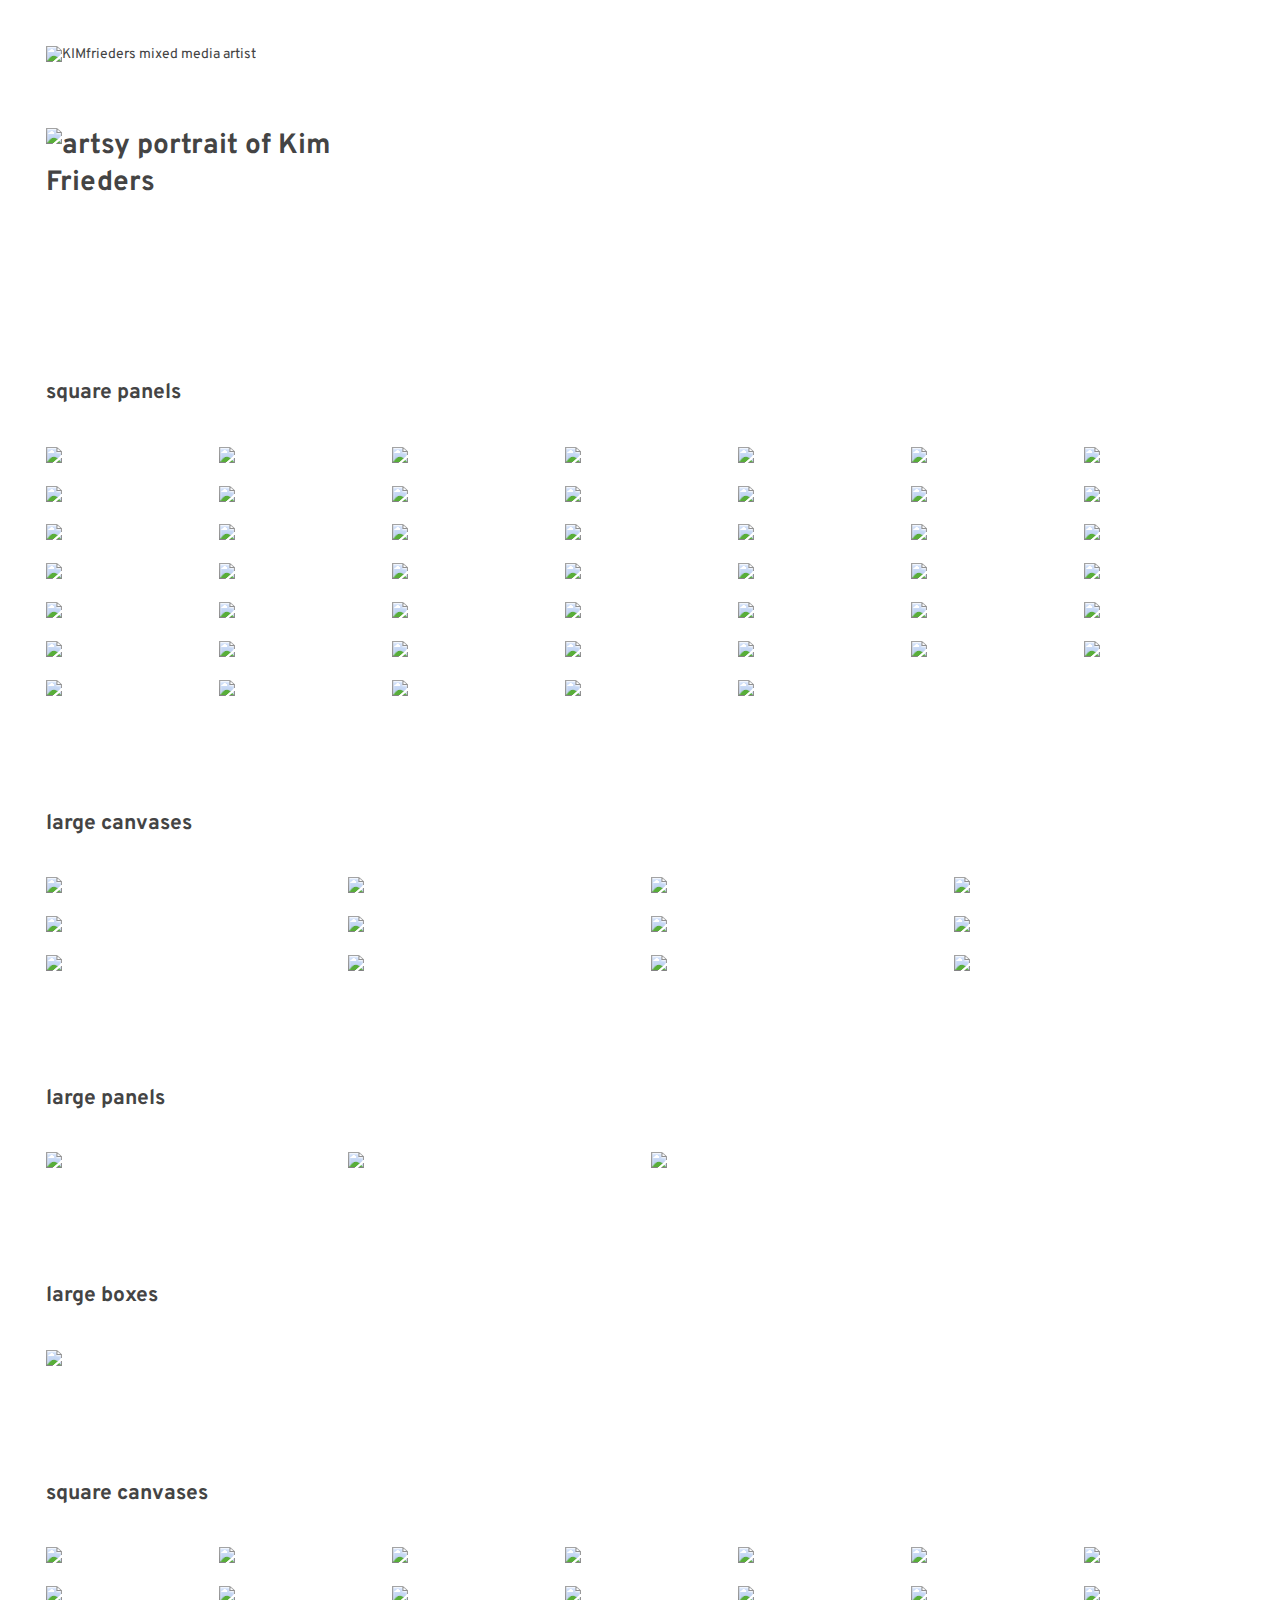
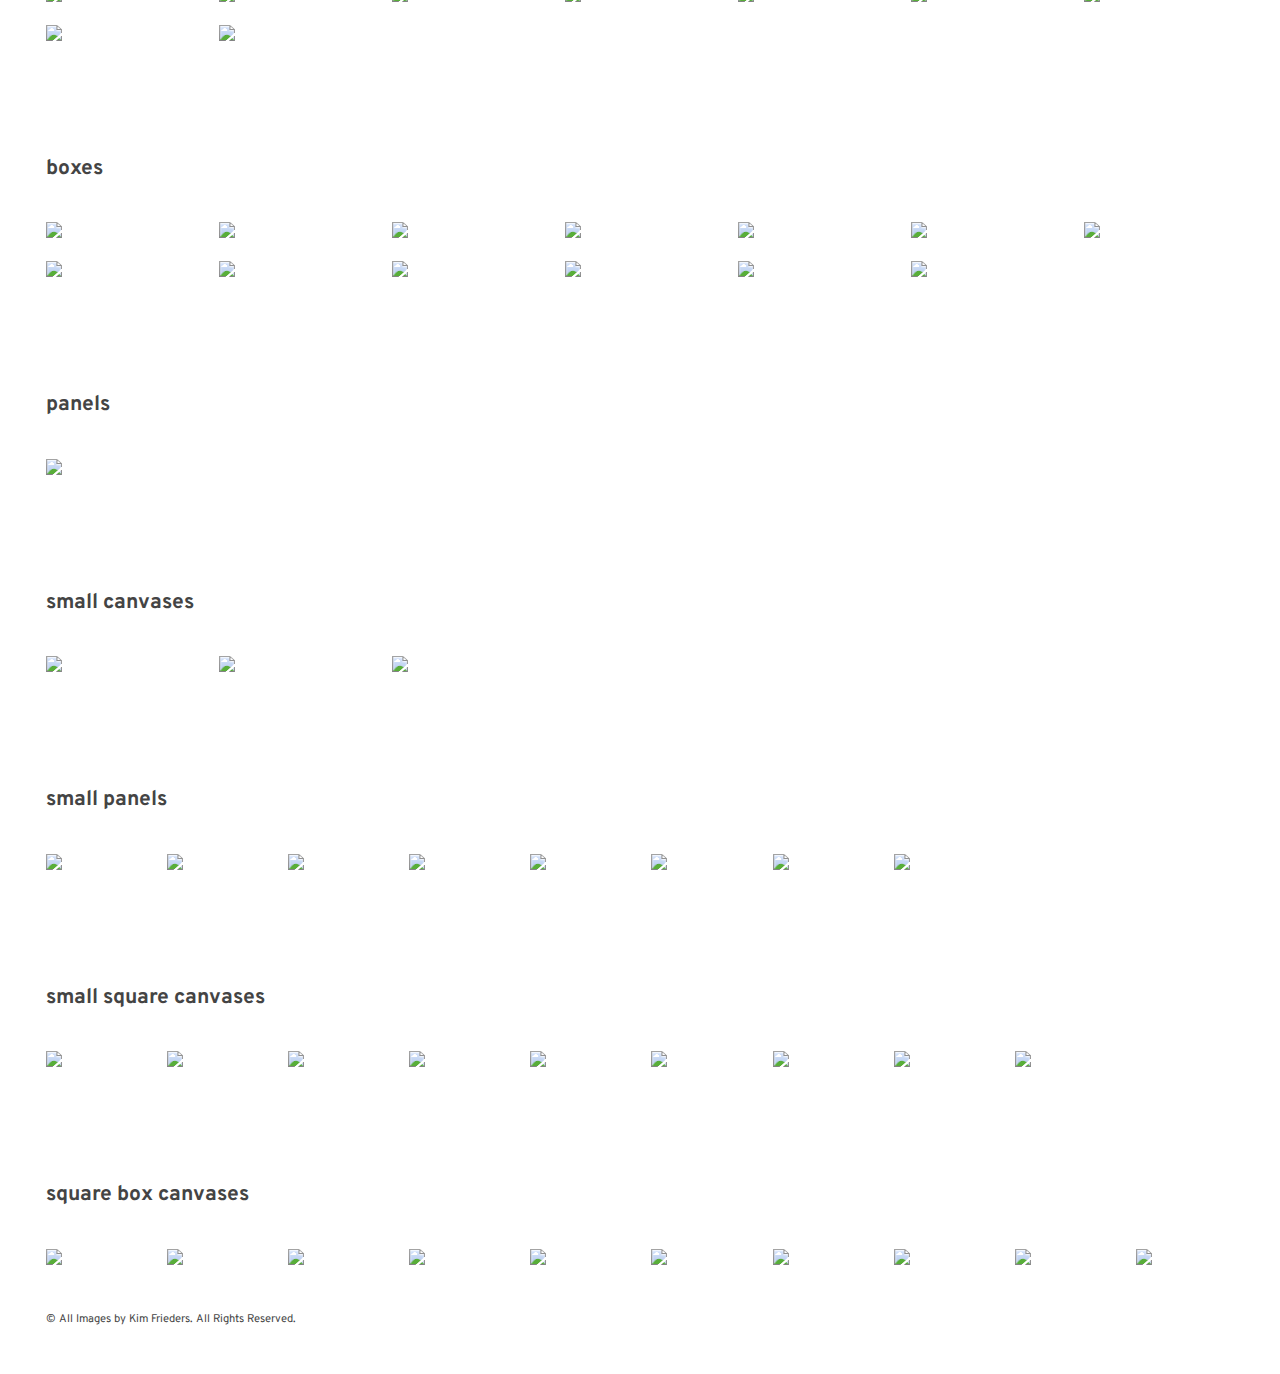
==== index.html @ 47210d49 "nix wide images" ====
<!doctype html>
<html lang="en">
<head>
	<meta charset="utf-8">
	<title>KIM frieders, mixed media artist</title>
	<meta name="keywords" content="kim, frieders, art, painting, painter, artist, abstract, mixed media, collage, visual art, acrylic, color, emerging artist, chicago, illinois, midwest, gallery, experimental"> 
	<meta name="description" content="Paintings and mixed media artwork by Kim Frieders">
    <meta name="author" content="Kim Tibbetts">
    <meta name="viewport" content="width=device-width, initial-scale=1">
	<link rel="stylesheet" href="styles.css">
</head>
<body>
    <div class="padder">
        <header class="title"><img src="images/kim-frieders.gif" alt="KIMfrieders mixed media artist"></header>
        <h1 class="portrait"><img src="images/kim-frieders.jpg" alt="artsy portrait of Kim Frieders"></h1>
        <section class="artwork">
            <div class="art-med">
                <h2>square panels</h2>
                <img src="images/artwork/SqPanelNo01.jpg">
                <img src="images/artwork/SqPanelNo02.jpg">
                <img src="images/artwork/SqPanelNo03.jpg">
                <img src="images/artwork/SqPanelNo04.jpg">
                <img src="images/artwork/SqPanelNo05.jpg">
                <img src="images/artwork/SqPanelNo06.jpg">
                <img src="images/artwork/SqPanelNo7.jpg">
                <img src="images/artwork/SqPanelNo08.jpg">
                <img src="images/artwork/SqPanelNo09.jpg">
                <img src="images/artwork/SqPanelNo10.jpg">
                <img src="images/artwork/SqPanelNo11.jpg">
                <img src="images/artwork/SqPanelNo12.jpg">
                <img src="images/artwork/SqPanelNo13.jpg">
                <img src="images/artwork/SqPanelNo14.jpg">
                <img src="images/artwork/SqPanelNo15.jpg">
                <img src="images/artwork/SqPanelNo17.jpg">
                <img src="images/artwork/SqPanelNo18.jpg">
                <img src="images/artwork/SqPanelNo19.jpg">
                <img src="images/artwork/SqPanelNo20.jpg">
                <img src="images/artwork/SqPanelNo21.jpg">
                <img src="images/artwork/SqPanelNo22.jpg">
                <img src="images/artwork/SqPanelNo23.jpg">
                <img src="images/artwork/SqPanelNo24.jpg">
                <img src="images/artwork/SqPanelNo25.jpg">
                <img src="images/artwork/SqPanelNo26.jpg">
                <img src="images/artwork/SqPanelNo27.jpg">
                <img src="images/artwork/SqPanelNo28.jpg">
                <img src="images/artwork/SqPanelNo29.jpg">
                <img src="images/artwork/SqPanelNo30.jpg">
                <img src="images/artwork/SqPanelNo31.jpg">
                <img src="images/artwork/SqPanelNo33.jpg">
                <img src="images/artwork/SqPanelNo34.jpg">
                <img src="images/artwork/SqPanelNo35.jpg">
                <img src="images/artwork/SqPanelNo36.jpg">
                <img src="images/artwork/SqPanelNo37.jpg">
                <img src="images/artwork/SqPanelNo38.jpg">
                <img src="images/artwork/SqPanelNo39.jpg">
                <img src="images/artwork/SqPanelNo40.jpg">
                <img src="images/artwork/SqPanelNo41.jpg">
                <img src="images/artwork/SqPanelNo42.jpg">
                <img src="images/artwork/SqPanelNo43.jpg">
                <img src="images/artwork/SqPanelNo49.jpg">
                <img src="images/artwork/SqPanelNo50.jpg">
                <img src="images/artwork/SqPanelNo51.jpg">
                <img src="images/artwork/SqPanelNo52.jpg">
                <img src="images/artwork/SqPanelNo54.jpg">
                <img src="images/artwork/SqPanelNo56.jpg">
            </div>
            <div class="art-lrg">
                <h2>large canvases</h2>
                <img src="images/artwork/LgCanvasNo01.jpg">
                <img src="images/artwork/LgCanvasNo02.jpg">
                <img src="images/artwork/LgCanvasNo03.jpg">
                <img src="images/artwork/LgCanvasNo05.jpg">
                <img src="images/artwork/LgCanvasNo06.jpg">
                <img src="images/artwork/lg_canvas_07.jpg">
                <img src="images/artwork/LgCanvasNo08.jpg">
                <img src="images/artwork/LgPolyptychNo02.jpg">
                <img src="images/artwork/LgPolyptychNo03.jpg">
                <img src="images/artwork/LgSqCanvasNo01.jpg">
                <img src="images/artwork/LgSqCanvasNo02.jpg">
                <img src="images/artwork/LgSqCanvasNo03.jpg">
            </div>
            <div class="art-lrg">
                <h2>large panels</h2>
                <img src="images/artwork/LgPanelNo1.jpg">
                <img src="images/artwork/LgSqPanelNo01.jpg">
                <img src="images/artwork/LgSqPanelNo02.jpg">
            </div>
            <div class="art-lrg">
                <h2>large boxes</h2>
                <img src="images/artwork/LgBoxNo01.jpg">
            </div>
            <div class="art-med">
                <h2>square canvases</h2>
                <img src="images/artwork/SqCanvasNo01.jpg">
                <img src="images/artwork/SqCanvasNo02.jpg">
                <img src="images/artwork/SqCanvasNo17.jpg">
                <img src="images/artwork/SqCanvasNo19.jpg">
                <img src="images/artwork/SqCanvasNo20.jpg">
                <img src="images/artwork/SqCanvasNo21.jpg">
                <img src="images/artwork/SqCanvasNo35.jpg">
                <img src="images/artwork/SqCanvasNo36.jpg">
                <img src="images/artwork/SqCanvasNo37.jpg">
                <img src="images/artwork/SqCanvasNo38.jpg">
                <img src="images/artwork/SqCanvasNo39.jpg">
                <img src="images/artwork/SqCanvasNo40.jpg">
                <img src="images/artwork/SqCanvasNo41.jpg">
                <img src="images/artwork/SqCanvasNo42.jpg">
                <img src="images/artwork/SqCanvasNo43.jpg">
                <img src="images/artwork/SqCanvasNo44.jpg">
            </div>
            <div class="art-med">
                <h2>boxes</h2>
                <img src="images/artwork/BoxNo01.jpg">
                <img src="images/artwork/box02.gif">
                <img src="images/artwork/BoxNo03.jpg">
                <img src="images/artwork/BoxNo04.jpg">
                <img src="images/artwork/BoxNo05.jpg">
                <img src="images/artwork/BoxNo06.jpg">
                <img src="images/artwork/BoxNo07.jpg">
                <img src="images/artwork/BoxNo08.jpg">
                <img src="images/artwork/BoxNo09.jpg">
                <img src="images/artwork/BoxNo10.jpg">
                <img src="images/artwork/BoxNo11.jpg">
                <img src="images/artwork/BoxNo12.jpg">
                <img src="images/artwork/BoxNo13.jpg">
            </div>
            <div class="art-med">
                <h2>panels</h2>
                <img src="images/artwork/PanelNo02.jpg">
            </div>
            <div class="art-med">
                <h2>small canvases</h2>
                <img src="images/artwork/SmCanvasNo03.jpg">
                <img src="images/artwork/SmCanvasNo4.jpg">
                <img src="images/artwork/SmCanvasNo5.jpg">
            </div>
            <div class="art-sml">
                <h2>small panels</h2>
                <img src="images/artwork/SmPanelNo02.jpg">
                <img src="images/artwork/SmPanelNo03.jpg">
                <img src="images/artwork/SmPanelNo04.jpg">
                <img src="images/artwork/SmPanelNo05.jpg">
                <img src="images/artwork/SmPanelNo6.jpg">
                <img src="images/artwork/SmPanelNo07.jpg">
                <img src="images/artwork/SmPanelNo08.jpg">
                <img src="images/artwork/SmPanelNo09.jpg">
            </div>
            <div class="art-sml">
                <h2>small square canvases</h2>
                <img src="images/artwork/SmSqCanvasNo01.jpg">
                <img src="images/artwork/SmSqCanvasNo3.jpg">
                <img src="images/artwork/SmSqCanvasNo04.jpg">
                <img src="images/artwork/SmSqCanvasNo05.jpg">
                <img src="images/artwork/SmSqCanvasNo06.jpg">
                <img src="images/artwork/SmSqCanvasNo07.jpg">
                <img src="images/artwork/SmSqCanvasNo08.jpg">
                <img src="images/artwork/SmSqCanvasNo09.jpg">
                <img src="images/artwork/SmSqCanvasNo10.jpg">
            </div>
            <div class="art-sml">
                <h2>square box canvases</h2>
                <img src="images/artwork/SqBoxCanvasNo01.jpg">
                <img src="images/artwork/SqBoxCanvasNo02.jpg">
                <img src="images/artwork/SqBoxCanvasNo04.jpg">
                <img src="images/artwork/SqBoxCanvasNo05.jpg">
                <img src="images/artwork/SqBoxCanvasNo06.jpg">
                <img src="images/artwork/SqBoxCanvasNo07.jpg">
                <img src="images/artwork/SqBoxCanvasNo08.jpg">
                <img src="images/artwork/SqBoxCanvasNo09.jpg">
                <img src="images/artwork/SqBoxCanvasNo10.jpg">
                <img src="images/artwork/SqBoxCanvasNo11.jpg">
            </div>
        </section>
        <footer>
            <small>&copy; All Images by Kim Frieders. All Rights Reserved.</small>
        </footer>
    </div>
	<script src="scripts.js"></script>
</body>
</html>
---- styles.css ----
@import url("https://fonts.googleapis.com/css2?family=Overpass:ital,wght@0,200;0,400;0,700;1,200;1,400;1,700&display=swap");
/*! normalize.css v8.0.1 | MIT License | github.com/necolas/normalize.css */
/* Document
   ========================================================================== */
/**
 * 1. Correct the line height in all browsers.
 * 2. Prevent adjustments of font size after orientation changes in iOS.
 */
html {
  line-height: 1.15;
  /* 1 */
  -webkit-text-size-adjust: 100%;
  /* 2 */
}

/* Sections
     ========================================================================== */
/**
   * Remove the margin in all browsers.
   */
body {
  margin: 0;
}

/**
   * Render the `main` element consistently in IE.
   */
main {
  display: block;
}

/**
   * Correct the font size and margin on `h1` elements within `section` and
   * `article` contexts in Chrome, Firefox, and Safari.
   */
h1 {
  font-size: 2em;
  margin: 0.67em 0;
}

/* Grouping content
     ========================================================================== */
/**
   * 1. Add the correct box sizing in Firefox.
   * 2. Show the overflow in Edge and IE.
   */
hr {
  -webkit-box-sizing: content-box;
          box-sizing: content-box;
  /* 1 */
  height: 0;
  /* 1 */
  overflow: visible;
  /* 2 */
}

/**
   * 1. Correct the inheritance and scaling of font size in all browsers.
   * 2. Correct the odd `em` font sizing in all browsers.
   */
pre {
  font-family: monospace, monospace;
  /* 1 */
  font-size: 1em;
  /* 2 */
}

/* Text-level semantics
     ========================================================================== */
/**
   * Remove the gray background on active links in IE 10.
   */
a {
  background-color: transparent;
}

/**
   * 1. Remove the bottom border in Chrome 57-
   * 2. Add the correct text decoration in Chrome, Edge, IE, Opera, and Safari.
   */
abbr[title] {
  border-bottom: none;
  /* 1 */
  text-decoration: underline;
  /* 2 */
  -webkit-text-decoration: underline dotted;
          text-decoration: underline dotted;
  /* 2 */
}

/**
   * Add the correct font weight in Chrome, Edge, and Safari.
   */
b,
strong {
  font-weight: bolder;
}

/**
   * 1. Correct the inheritance and scaling of font size in all browsers.
   * 2. Correct the odd `em` font sizing in all browsers.
   */
code,
kbd,
samp {
  font-family: monospace, monospace;
  /* 1 */
  font-size: 1em;
  /* 2 */
}

/**
   * Add the correct font size in all browsers.
   */
small {
  font-size: 80%;
}

/**
   * Prevent `sub` and `sup` elements from affecting the line height in
   * all browsers.
   */
sub,
sup {
  font-size: 75%;
  line-height: 0;
  position: relative;
  vertical-align: baseline;
}

sub {
  bottom: -0.25em;
}

sup {
  top: -0.5em;
}

/* Embedded content
     ========================================================================== */
/**
   * Remove the border on images inside links in IE 10.
   */
img {
  border-style: none;
}

/* Forms
     ========================================================================== */
/**
   * 1. Change the font styles in all browsers.
   * 2. Remove the margin in Firefox and Safari.
   */
button,
input,
optgroup,
select,
textarea {
  font-family: inherit;
  /* 1 */
  font-size: 100%;
  /* 1 */
  line-height: 1.15;
  /* 1 */
  margin: 0;
  /* 2 */
}

/**
   * Show the overflow in IE.
   * 1. Show the overflow in Edge.
   */
button,
input {
  /* 1 */
  overflow: visible;
}

/**
   * Remove the inheritance of text transform in Edge, Firefox, and IE.
   * 1. Remove the inheritance of text transform in Firefox.
   */
button,
select {
  /* 1 */
  text-transform: none;
}

/**
   * Correct the inability to style clickable types in iOS and Safari.
   */
button,
[type="button"],
[type="reset"],
[type="submit"] {
  -webkit-appearance: button;
}

/**
   * Remove the inner border and padding in Firefox.
   */
button::-moz-focus-inner,
[type="button"]::-moz-focus-inner,
[type="reset"]::-moz-focus-inner,
[type="submit"]::-moz-focus-inner {
  border-style: none;
  padding: 0;
}

/**
   * Restore the focus styles unset by the previous rule.
   */
button:-moz-focusring,
[type="button"]:-moz-focusring,
[type="reset"]:-moz-focusring,
[type="submit"]:-moz-focusring {
  outline: 1px dotted ButtonText;
}

/**
   * Correct the padding in Firefox.
   */
fieldset {
  padding: 0.35em 0.75em 0.625em;
}

/**
   * 1. Correct the text wrapping in Edge and IE.
   * 2. Correct the color inheritance from `fieldset` elements in IE.
   * 3. Remove the padding so developers are not caught out when they zero out
   *    `fieldset` elements in all browsers.
   */
legend {
  -webkit-box-sizing: border-box;
          box-sizing: border-box;
  /* 1 */
  color: inherit;
  /* 2 */
  display: table;
  /* 1 */
  max-width: 100%;
  /* 1 */
  padding: 0;
  /* 3 */
  white-space: normal;
  /* 1 */
}

/**
   * Add the correct vertical alignment in Chrome, Firefox, and Opera.
   */
progress {
  vertical-align: baseline;
}

/**
   * Remove the default vertical scrollbar in IE 10+.
   */
textarea {
  overflow: auto;
}

/**
   * 1. Add the correct box sizing in IE 10.
   * 2. Remove the padding in IE 10.
   */
[type="checkbox"],
[type="radio"] {
  -webkit-box-sizing: border-box;
          box-sizing: border-box;
  /* 1 */
  padding: 0;
  /* 2 */
}

/**
   * Correct the cursor style of increment and decrement buttons in Chrome.
   */
[type="number"]::-webkit-inner-spin-button,
[type="number"]::-webkit-outer-spin-button {
  height: auto;
}

/**
   * 1. Correct the odd appearance in Chrome and Safari.
   * 2. Correct the outline style in Safari.
   */
[type="search"] {
  -webkit-appearance: textfield;
  /* 1 */
  outline-offset: -2px;
  /* 2 */
}

/**
   * Remove the inner padding in Chrome and Safari on macOS.
   */
[type="search"]::-webkit-search-decoration {
  -webkit-appearance: none;
}

/**
   * 1. Correct the inability to style clickable types in iOS and Safari.
   * 2. Change font properties to `inherit` in Safari.
   */
::-webkit-file-upload-button {
  -webkit-appearance: button;
  /* 1 */
  font: inherit;
  /* 2 */
}

/* Interactive
     ========================================================================== */
/*
   * Add the correct display in Edge, IE 10+, and Firefox.
   */
details {
  display: block;
}

/*
   * Add the correct display in all browsers.
   */
summary {
  display: list-item;
}

/* Misc
     ========================================================================== */
/**
   * Add the correct display in IE 10+.
   */
template {
  display: none;
}

/**
   * Add the correct display in IE 10.
   */
[hidden] {
  display: none;
}

html,
body {
  height: 100%;
}

html {
  font-size: 10px;
}

body {
  margin: 0;
  padding: 0;
  color: #444;
  font: 400 1.4rem/1.3 "Overpass", Helvetica, Arial, Verdana;
}

img {
  width: 100%;
  max-width: 100%;
  height: auto;
}

.padder {
  display: -ms-grid;
  display: grid;
  gap: calc( calc( 1rem + 1vw) * 2);
  padding: calc( calc( 1rem + 1vw) * 2);
}

.title {
  width: calc( calc( 1rem + 1vw) * 10);
}

.portrait {
  width: calc( calc( 1rem + 1vw) * 15);
}

.art-lrg,
.art-med,
.art-sml {
  display: -ms-grid;
  display: grid;
  gap: calc( 1rem + 1vw);
}

.art-lrg h2,
.art-med h2,
.art-sml h2 {
  margin-top: calc( calc( 1rem + 1vw) * 5);
  grid-column: 1 / -1;
}

.art-lrg {
  -ms-grid-columns: (minmax(calc( calc( 1rem + 1vw) * 12), 1fr))[auto-fill];
      grid-template-columns: repeat(auto-fill, minmax(calc( calc( 1rem + 1vw) * 12), 1fr));
}

.art-med {
  -ms-grid-columns: (minmax(calc( calc( 1rem + 1vw) * 6), 1fr))[auto-fill];
      grid-template-columns: repeat(auto-fill, minmax(calc( calc( 1rem + 1vw) * 6), 1fr));
}

.art-sml {
  -ms-grid-columns: (minmax(calc( calc( 1rem + 1vw) * 4), 1fr))[auto-fill];
      grid-template-columns: repeat(auto-fill, minmax(calc( calc( 1rem + 1vw) * 4), 1fr));
}
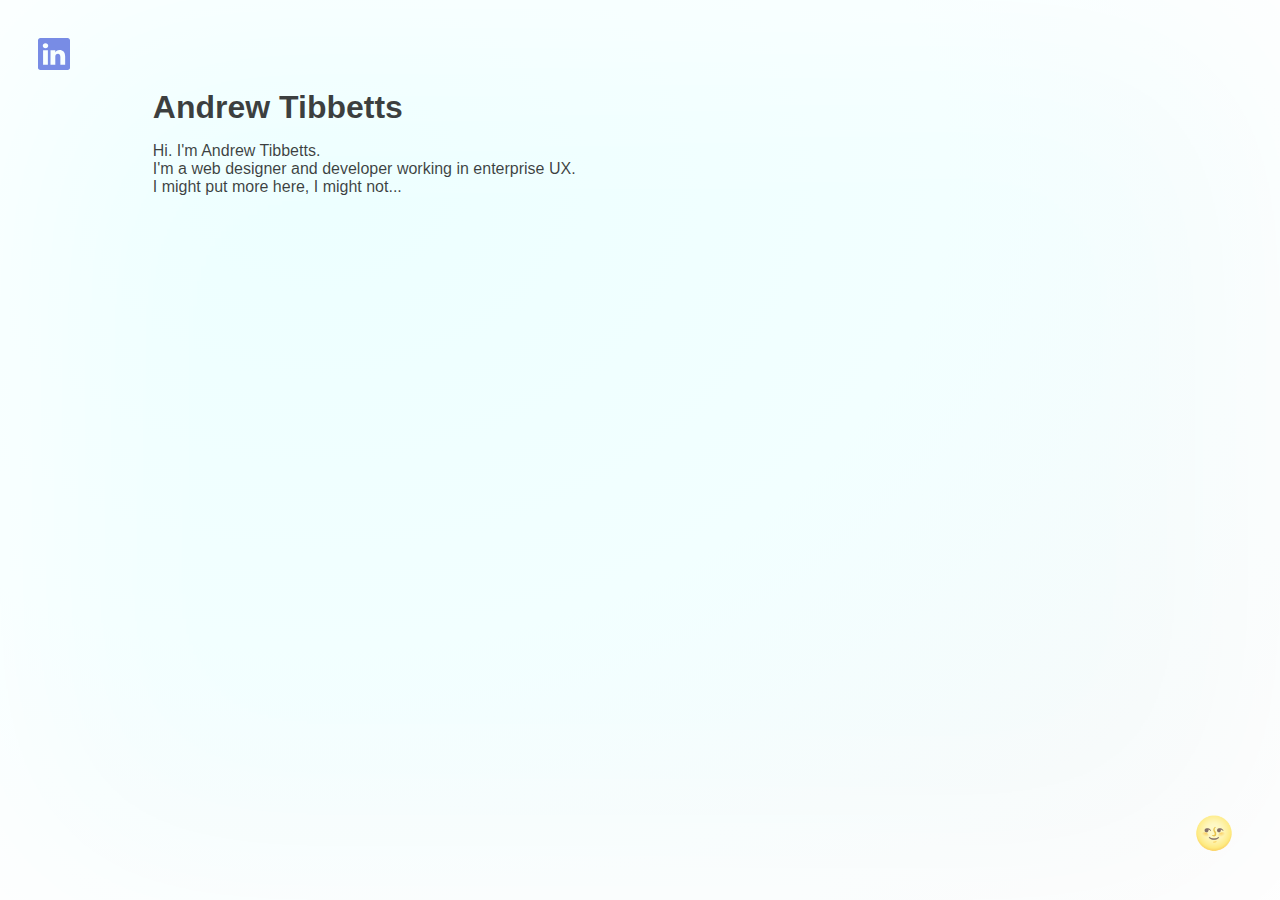
==== commit 7d696cf8: "nix kimfrieders.com" ====
--- a/index.html
+++ b/index.html
@@ -1,180 +1,49 @@
-<!doctype html>
-<html lang="en">
+<!DOCTYPE html>
+<html>
 <head>
-	<meta charset="utf-8">
-	<title>KIM frieders, mixed media artist</title>
-	<meta name="keywords" content="kim, frieders, art, painting, painter, artist, abstract, mixed media, collage, visual art, acrylic, color, emerging artist, chicago, illinois, midwest, gallery, experimental"> 
-	<meta name="description" content="Paintings and mixed media artwork by Kim Frieders">
-    <meta name="author" content="Kim Tibbetts">
+    <meta charset="utf-8">
     <meta name="viewport" content="width=device-width, initial-scale=1">
-	<link rel="stylesheet" href="styles.css">
+    <title>Andrew Tibbetts</title>
+    <link rel="stylesheet" type="text/css" href="index.css">
 </head>
 <body>
-    <div class="padder">
-        <header class="title"><img src="images/kim-frieders.gif" alt="KIMfrieders mixed media artist"></header>
-        <h1 class="portrait"><img src="images/kim-frieders.jpg" alt="artsy portrait of Kim Frieders"></h1>
-        <section class="artwork">
-            <div class="art-med">
-                <h2>square panels</h2>
-                <img src="images/artwork/SqPanelNo01.jpg">
-                <img src="images/artwork/SqPanelNo02.jpg">
-                <img src="images/artwork/SqPanelNo03.jpg">
-                <img src="images/artwork/SqPanelNo04.jpg">
-                <img src="images/artwork/SqPanelNo05.jpg">
-                <img src="images/artwork/SqPanelNo06.jpg">
-                <img src="images/artwork/SqPanelNo7.jpg">
-                <img src="images/artwork/SqPanelNo08.jpg">
-                <img src="images/artwork/SqPanelNo09.jpg">
-                <img src="images/artwork/SqPanelNo10.jpg">
-                <img src="images/artwork/SqPanelNo11.jpg">
-                <img src="images/artwork/SqPanelNo12.jpg">
-                <img src="images/artwork/SqPanelNo13.jpg">
-                <img src="images/artwork/SqPanelNo14.jpg">
-                <img src="images/artwork/SqPanelNo15.jpg">
-                <img src="images/artwork/SqPanelNo17.jpg">
-                <img src="images/artwork/SqPanelNo18.jpg">
-                <img src="images/artwork/SqPanelNo19.jpg">
-                <img src="images/artwork/SqPanelNo20.jpg">
-                <img src="images/artwork/SqPanelNo21.jpg">
-                <img src="images/artwork/SqPanelNo22.jpg">
-                <img src="images/artwork/SqPanelNo23.jpg">
-                <img src="images/artwork/SqPanelNo24.jpg">
-                <img src="images/artwork/SqPanelNo25.jpg">
-                <img src="images/artwork/SqPanelNo26.jpg">
-                <img src="images/artwork/SqPanelNo27.jpg">
-                <img src="images/artwork/SqPanelNo28.jpg">
-                <img src="images/artwork/SqPanelNo29.jpg">
-                <img src="images/artwork/SqPanelNo30.jpg">
-                <img src="images/artwork/SqPanelNo31.jpg">
-                <img src="images/artwork/SqPanelNo33.jpg">
-                <img src="images/artwork/SqPanelNo34.jpg">
-                <img src="images/artwork/SqPanelNo35.jpg">
-                <img src="images/artwork/SqPanelNo36.jpg">
-                <img src="images/artwork/SqPanelNo37.jpg">
-                <img src="images/artwork/SqPanelNo38.jpg">
-                <img src="images/artwork/SqPanelNo39.jpg">
-                <img src="images/artwork/SqPanelNo40.jpg">
-                <img src="images/artwork/SqPanelNo41.jpg">
-                <img src="images/artwork/SqPanelNo42.jpg">
-                <img src="images/artwork/SqPanelNo43.jpg">
-                <img src="images/artwork/SqPanelNo49.jpg">
-                <img src="images/artwork/SqPanelNo50.jpg">
-                <img src="images/artwork/SqPanelNo51.jpg">
-                <img src="images/artwork/SqPanelNo52.jpg">
-                <img src="images/artwork/SqPanelNo54.jpg">
-                <img src="images/artwork/SqPanelNo56.jpg">
-            </div>
-            <div class="art-lrg">
-                <h2>large canvases</h2>
-                <img src="images/artwork/LgCanvasNo01.jpg">
-                <img src="images/artwork/LgCanvasNo02.jpg">
-                <img src="images/artwork/LgCanvasNo03.jpg">
-                <img src="images/artwork/LgCanvasNo05.jpg">
-                <img src="images/artwork/LgCanvasNo06.jpg">
-                <img src="images/artwork/lg_canvas_07.jpg">
-                <img src="images/artwork/LgCanvasNo08.jpg">
-                <img src="images/artwork/LgPolyptychNo02.jpg">
-                <img src="images/artwork/LgPolyptychNo03.jpg">
-                <img src="images/artwork/LgSqCanvasNo01.jpg">
-                <img src="images/artwork/LgSqCanvasNo02.jpg">
-                <img src="images/artwork/LgSqCanvasNo03.jpg">
-            </div>
-            <div class="art-lrg">
-                <h2>large panels</h2>
-                <img src="images/artwork/LgPanelNo1.jpg">
-                <img src="images/artwork/LgSqPanelNo01.jpg">
-                <img src="images/artwork/LgSqPanelNo02.jpg">
-            </div>
-            <div class="art-lrg">
-                <h2>large boxes</h2>
-                <img src="images/artwork/LgBoxNo01.jpg">
-            </div>
-            <div class="art-med">
-                <h2>square canvases</h2>
-                <img src="images/artwork/SqCanvasNo01.jpg">
-                <img src="images/artwork/SqCanvasNo02.jpg">
-                <img src="images/artwork/SqCanvasNo17.jpg">
-                <img src="images/artwork/SqCanvasNo19.jpg">
-                <img src="images/artwork/SqCanvasNo20.jpg">
-                <img src="images/artwork/SqCanvasNo21.jpg">
-                <img src="images/artwork/SqCanvasNo35.jpg">
-                <img src="images/artwork/SqCanvasNo36.jpg">
-                <img src="images/artwork/SqCanvasNo37.jpg">
-                <img src="images/artwork/SqCanvasNo38.jpg">
-                <img src="images/artwork/SqCanvasNo39.jpg">
-                <img src="images/artwork/SqCanvasNo40.jpg">
-                <img src="images/artwork/SqCanvasNo41.jpg">
-                <img src="images/artwork/SqCanvasNo42.jpg">
-                <img src="images/artwork/SqCanvasNo43.jpg">
-                <img src="images/artwork/SqCanvasNo44.jpg">
-            </div>
-            <div class="art-med">
-                <h2>boxes</h2>
-                <img src="images/artwork/BoxNo01.jpg">
-                <img src="images/artwork/box02.gif">
-                <img src="images/artwork/BoxNo03.jpg">
-                <img src="images/artwork/BoxNo04.jpg">
-                <img src="images/artwork/BoxNo05.jpg">
-                <img src="images/artwork/BoxNo06.jpg">
-                <img src="images/artwork/BoxNo07.jpg">
-                <img src="images/artwork/BoxNo08.jpg">
-                <img src="images/artwork/BoxNo09.jpg">
-                <img src="images/artwork/BoxNo10.jpg">
-                <img src="images/artwork/BoxNo11.jpg">
-                <img src="images/artwork/BoxNo12.jpg">
-                <img src="images/artwork/BoxNo13.jpg">
-            </div>
-            <div class="art-med">
-                <h2>panels</h2>
-                <img src="images/artwork/PanelNo02.jpg">
-            </div>
-            <div class="art-med">
-                <h2>small canvases</h2>
-                <img src="images/artwork/SmCanvasNo03.jpg">
-                <img src="images/artwork/SmCanvasNo4.jpg">
-                <img src="images/artwork/SmCanvasNo5.jpg">
-            </div>
-            <div class="art-sml">
-                <h2>small panels</h2>
-                <img src="images/artwork/SmPanelNo02.jpg">
-                <img src="images/artwork/SmPanelNo03.jpg">
-                <img src="images/artwork/SmPanelNo04.jpg">
-                <img src="images/artwork/SmPanelNo05.jpg">
-                <img src="images/artwork/SmPanelNo6.jpg">
-                <img src="images/artwork/SmPanelNo07.jpg">
-                <img src="images/artwork/SmPanelNo08.jpg">
-                <img src="images/artwork/SmPanelNo09.jpg">
-            </div>
-            <div class="art-sml">
-                <h2>small square canvases</h2>
-                <img src="images/artwork/SmSqCanvasNo01.jpg">
-                <img src="images/artwork/SmSqCanvasNo3.jpg">
-                <img src="images/artwork/SmSqCanvasNo04.jpg">
-                <img src="images/artwork/SmSqCanvasNo05.jpg">
-                <img src="images/artwork/SmSqCanvasNo06.jpg">
-                <img src="images/artwork/SmSqCanvasNo07.jpg">
-                <img src="images/artwork/SmSqCanvasNo08.jpg">
-                <img src="images/artwork/SmSqCanvasNo09.jpg">
-                <img src="images/artwork/SmSqCanvasNo10.jpg">
-            </div>
-            <div class="art-sml">
-                <h2>square box canvases</h2>
-                <img src="images/artwork/SqBoxCanvasNo01.jpg">
-                <img src="images/artwork/SqBoxCanvasNo02.jpg">
-                <img src="images/artwork/SqBoxCanvasNo04.jpg">
-                <img src="images/artwork/SqBoxCanvasNo05.jpg">
-                <img src="images/artwork/SqBoxCanvasNo06.jpg">
-                <img src="images/artwork/SqBoxCanvasNo07.jpg">
-                <img src="images/artwork/SqBoxCanvasNo08.jpg">
-                <img src="images/artwork/SqBoxCanvasNo09.jpg">
-                <img src="images/artwork/SqBoxCanvasNo10.jpg">
-                <img src="images/artwork/SqBoxCanvasNo11.jpg">
-            </div>
-        </section>
-        <footer>
-            <small>&copy; All Images by Kim Frieders. All Rights Reserved.</small>
-        </footer>
-    </div>
-	<script src="scripts.js"></script>
+    <ul class="nav1">
+        <li>
+            <a href="https://www.linkedin.com/in/andrewtibbetts/" target="_blank" class="linkedin">
+                <svg xmlns="http://www.w3.org/2000/svg" width="16" height="16" fill="currentColor" class="bi bi-linkedin" viewBox="0 0 16 16">
+                    <path d="M0 1.146C0 .513.526 0 1.175 0h13.65C15.474 0 16 .513 16 1.146v13.708c0 .633-.526 1.146-1.175 1.146H1.175C.526 16 0 15.487 0 14.854zm4.943 12.248V6.169H2.542v7.225zm-1.2-8.212c.837 0 1.358-.554 1.358-1.248-.015-.709-.52-1.248-1.342-1.248S2.4 3.226 2.4 3.934c0 .694.521 1.248 1.327 1.248zm4.908 8.212V9.359c0-.216.016-.432.08-.586.173-.431.568-.878 1.232-.878.869 0 1.216.662 1.216 1.634v3.865h2.401V9.25c0-2.22-1.184-3.252-2.764-3.252-1.274 0-1.845.7-2.165 1.193v.025h-.016l.016-.025V6.169h-2.4c.03.678 0 7.225 0 7.225z"/>
+                </svg>
+            </a>        
+        </li>
+    </ul>
+    <main>
+        <h1>Andrew Tibbetts</h1>
+        <p>
+            Hi. I'm Andrew Tibbetts.
+            <br>
+            I'm a web designer and developer working in enterprise UX.
+            <br>
+            I might put more here, I might not...
+        </p>
+    </main>
+    <label class="mode-switcher">
+        <select name="theme-toggle" id="theme-toggle">
+            <option value="system">System</option>
+            <option value="light">Light</option>
+            <option value="dark">Dark</option>
+        </select>
+    </label>
+    <script>
+        const toggle = document.getElementById('theme-toggle');
+        const storedTheme = localStorage.getItem('theme');
+        if (storedTheme) {
+            toggle.value = storedTheme;
+            document.documentElement.setAttribute('data-theme', storedTheme);
+        }
+        toggle.addEventListener('change', function() {
+            localStorage.setItem('theme', toggle.value);
+            document.documentElement.setAttribute('data-theme', toggle.value);
+        });
+    </script>
 </body>
-</html>+</html>
--- a/index.css
+++ b/index.css
@@ -0,0 +1,123 @@
+@import 'normalize.css';
+
+:root {
+    --brand-hue: 200;
+    --text-color: oklch(1 0 0 / 0.75);
+    --bg-shadow: inset 0 0 100vmax oklch(0 0.37 0);
+    --bg-color1: hsl(var(--brand-hue) 95 5%);
+    --bg-color2: hsla(0 0 0 / 0.95);
+    --icon: "🌚";
+}
+
+@media (prefers-color-scheme: light) {
+    :root {
+        --text-color: oklch(0 0 0 / 0.75);
+        --bg-shadow: inset 0 0 100vmax hsla(0 100 100);
+        --bg-color1: oklch(1 0.025 var(--brand-hue));
+        --bg-color2: hsla(0 0 50 / 0.05);
+        --icon: "🌝";
+    }
+}
+
+[data-theme="light"] {
+    --text-color: oklch(0 0 0 / 0.75);
+    --bg-shadow: inset 0 0 100vmax hsla(0 100 100);
+    --bg-color1: oklch(1 0.025 var(--brand-hue));
+    --bg-color2: hsla(0 0 50 / 0.05);
+    --icon: "🌝";
+}
+
+* {
+    box-sizing: border-box;
+}
+
+a {
+    color: color-mix(in oklch, var(--text-color) 45%, oklch(1 0.25 var(--brand-hue)));
+}
+
+p {
+    text-wrap: balance;
+}
+
+body {
+    display: grid;
+    grid-template-columns: 4rem 7fr 4fr 4rem;
+    grid-template-areas:    "nav1 main aside gutter"
+                            "nav2 main aside gutter";
+    margin: 0;
+    height: 100vh;
+    padding: calc(0.75rem + 0.75vw);
+    color: var(--text-color);
+    background-image: radial-gradient(ellipse at 25% 20%, var(--bg-color1), var(--bg-color2));
+    box-shadow: var(--bg-shadow);
+}
+
+.nav1 {
+    grid-area: nav1;
+    margin: 0;
+    padding: 0;
+    list-style: none;
+    display: flex;
+    flex-direction: column;
+
+    a {
+        display: block;
+        aspect-ratio: 1;
+        padding: 1rem;
+        color: color-mix(in oklch, var(--text-color) 45%, oklch(1 0.25 var(--brand-hue)));
+    
+        svg {
+            width: 100%;
+            height: 100%;
+        }
+    }
+}
+
+main {
+    grid-area: main;
+    padding: calc(1rem + 4vw);
+}
+
+h1 {
+    margin: 0;
+    font-size: 2rem;
+}
+
+.mode-switcher {
+    grid-area: gutter;
+    place-self: end;
+    position: relative;
+    display: grid;
+    place-content: center;
+    aspect-ratio: 1;
+    width: 100%;
+    font-size: 2rem;
+    padding: 1rem;
+    border-radius: 9999px;
+    cursor: pointer;
+
+    &::before {
+        content: var(--icon);
+        position: absolute;
+    }
+    
+    select {
+        position: absolute;
+        top: 0;
+        left: 0;
+        width: 100%;
+        height: 100%;
+        font-size: 1rem;
+        opacity: 0;
+        cursor: pointer;
+
+        &:focus {
+            outline: none;
+        }
+    }
+
+    &:hover {
+        background-color: var(--secondary-color);
+    }
+}
+
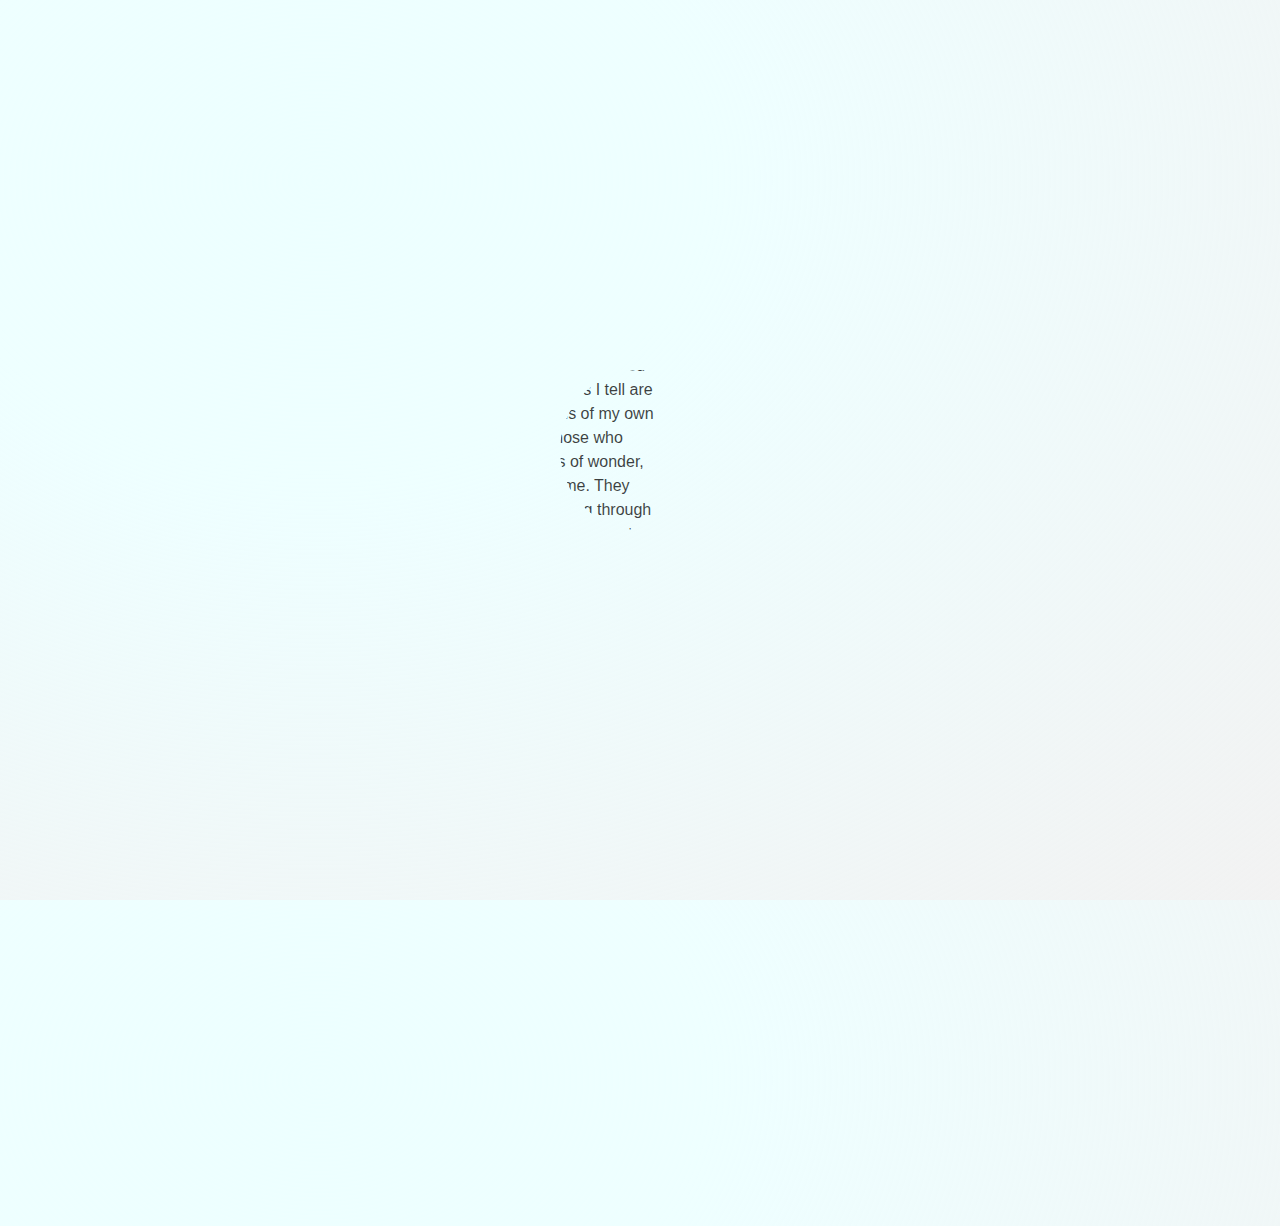
==== commit 99c1ab5c: "hiddeness" ====
--- a/index.html
+++ b/index.html
@@ -18,13 +18,12 @@
     </ul>
     <main>
         <h1>Andrew Tibbetts</h1>
-        <p>
-            Hi. I'm Andrew Tibbetts.
-            <br>
-            I'm a web designer and developer working in enterprise UX.
-            <br>
-            I might put more here, I might not...
-        </p>
+        <p>Hi. I'm Andrew.</p>
+        <p>I'm a web UI designer and developer working as a design engineer in enterprise UX.</p>
+        <p>The little circle you are reading this through is a gimmick to take you away from your usually programmed thought patterns and perhaps, if the moon is in the right phase, and the wind is blowing at just the right velocity, you will find yourself becoming slightly, nay, utterly enamored with the words that flow forth. The stories I tell are a rich tapestry, woven from the threads of my own experience and the experiences of those who have come before me. They are tales of wonder, of awe, of the mundane and the sublime. They are the whispers of the universe, echoing through the chambers of my mind, and spilling forth onto the page in a mad dance.</p>
+        <p>As you read, you may find yourself becoming lost in labyrinthine corridors, wandering and stumbling upon hidden treasures. You may find yourself becoming entranced by the rhythm of the language, the cadence. You may find yourself becoming hypnotized, your eyelids growing heavy, your breathing slowing, as the words wash over you like a soothing balm.</p>
+        <p>And when you finally emerge from the trance-like state, you may find that you have been changed, that you have been transformed. You may find that you see the world in a different light, that the colors are more vivid, the sounds are more clear, and the people are more dear. You may find that you have been given a glimpse into the very fabric of reality, and that you have been changed.</p>
+        <p>Or not. Or you skipped to the end. Thanks. Have fun.</p>
     </main>
     <label class="mode-switcher">
         <select name="theme-toggle" id="theme-toggle">
@@ -44,6 +43,49 @@
             localStorage.setItem('theme', toggle.value);
             document.documentElement.setAttribute('data-theme', toggle.value);
         });
+
+        function fadeInit() {
+            let fadeTimeout;
+
+            function fadeOut() {
+                console.log('fade out');
+                document.body.style.transition = 'opacity 10s';
+                document.body.style.opacity = '0';
+            }
+
+            function resetFade() {
+                console.log('reset fade');
+                clearTimeout(fadeTimeout);
+                document.body.style.transition = 'none';
+                document.body.style.opacity = '1';
+                fadeTimeout = setTimeout(fadeOut, 0);
+            }
+
+            document.addEventListener('mousemove', resetFade, true);
+
+            fadeTimeout = fadeOut();
+        }
+        // fadeInit();
+        const windowBox = document.createElement('div');
+        windowBox.id = 'window';
+        windowBox.style.width = '160px';
+        windowBox.style.height = '90px';
+        windowBox.style.borderRadius = '50%';
+        document.body.appendChild(windowBox);
+
+        function updateWindow(event) {
+            const windowRect = windowBox.getBoundingClientRect();
+            const mouseRect = document.body.getBoundingClientRect();
+            const left = event.clientX - (windowRect.width / 2);
+            const top = event.clientY - (windowRect.height / 2);
+            windowBox.style.left = `${left}px`;
+            windowBox.style.top = `${top}px`;
+            document.body.style.clipPath = `circle(${windowRect.width / 2}px at ${left + windowRect.width / 2}px ${top + windowRect.height / 2}px)`;
+        }
+
+        document.addEventListener('mousemove', updateWindow, true);
+        updateWindow({clientX: window.innerWidth / 2, clientY: window.innerHeight / 2});
     </script>
 </body>
 </html>
+
--- a/index.css
+++ b/index.css
@@ -5,7 +5,7 @@
     --text-color: oklch(1 0 0 / 0.75);
     --bg-shadow: inset 0 0 100vmax oklch(0 0.37 0);
     --bg-color1: hsl(var(--brand-hue) 95 5%);
-    --bg-color2: hsla(0 0 0 / 0.95);
+    --bg-color2: hsla(0 0 0 / 0.9);
     --icon: "🌚";
 }
 
@@ -14,7 +14,7 @@
         --text-color: oklch(0 0 0 / 0.75);
         --bg-shadow: inset 0 0 100vmax hsla(0 100 100);
         --bg-color1: oklch(1 0.025 var(--brand-hue));
-        --bg-color2: hsla(0 0 50 / 0.05);
+        --bg-color2: hsla(0 0 50 / 0.1);
         --icon: "🌝";
     }
 }
@@ -23,7 +23,7 @@
     --text-color: oklch(0 0 0 / 0.75);
     --bg-shadow: inset 0 0 100vmax hsla(0 100 100);
     --bg-color1: oklch(1 0.025 var(--brand-hue));
-    --bg-color2: hsla(0 0 50 / 0.05);
+    --bg-color2: hsla(0 0 50 / 0.1);
     --icon: "🌝";
 }
 
@@ -31,28 +31,41 @@
     box-sizing: border-box;
 }
 
+html,
+body {
+    height: 100%;
+}
+
+html {
+    background-image: radial-gradient(ellipse at 25% 20%, var(--bg-color1), var(--bg-color2));
+}
+
 a {
     color: color-mix(in oklch, var(--text-color) 45%, oklch(1 0.25 var(--brand-hue)));
 }
 
 p {
+    margin: 0;
+    max-width: 40ch;
+    font-size: clamp(1rem, 1vw, 2rem);
+    line-height: 1.5;
     text-wrap: balance;
 }
 
 body {
     display: grid;
-    grid-template-columns: 4rem 7fr 4fr 4rem;
-    grid-template-areas:    "nav1 main aside gutter"
-                            "nav2 main aside gutter";
+    grid-template-columns: auto 1fr auto;
+    grid-template-rows: 1fr auto;
+    grid-template-areas:    "nav1 main main"
+                            "nav2 . switcher";
+    gap: calc(1rem + 3vw);
     margin: 0;
-    height: 100vh;
-    padding: calc(0.75rem + 0.75vw);
+    padding: calc(2rem + 1vw);
     color: var(--text-color);
-    background-image: radial-gradient(ellipse at 25% 20%, var(--bg-color1), var(--bg-color2));
     box-shadow: var(--bg-shadow);
 }
 
-.nav1 {
+ul.nav1 {
     grid-area: nav1;
     margin: 0;
     padding: 0;
@@ -62,8 +75,8 @@
 
     a {
         display: block;
+        width: max(1.5rem, calc(1rem + 1vw));
         aspect-ratio: 1;
-        padding: 1rem;
         color: color-mix(in oklch, var(--text-color) 45%, oklch(1 0.25 var(--brand-hue)));
     
         svg {
@@ -75,24 +88,24 @@
 
 main {
     grid-area: main;
-    padding: calc(1rem + 4vw);
+    margin: calc(2rem + 1vw + max(1.5rem, calc(1rem + 1vw))) calc(1rem + 2vw);
 }
 
 h1 {
-    margin: 0;
-    font-size: 2rem;
+    margin: 0 0 1rem 0;
+    font-size: clamp(1.5rem, 1.5vw, 3rem);
+    font-weight: 100;
 }
 
-.mode-switcher {
-    grid-area: gutter;
+label.mode-switcher {
+    grid-area: switcher;
     place-self: end;
     position: relative;
     display: grid;
     place-content: center;
     aspect-ratio: 1;
-    width: 100%;
-    font-size: 2rem;
-    padding: 1rem;
+    width: calc(1rem + 1vw);
+    font-size: max(1.5rem, calc(1rem + 1vw));
     border-radius: 9999px;
     cursor: pointer;
 
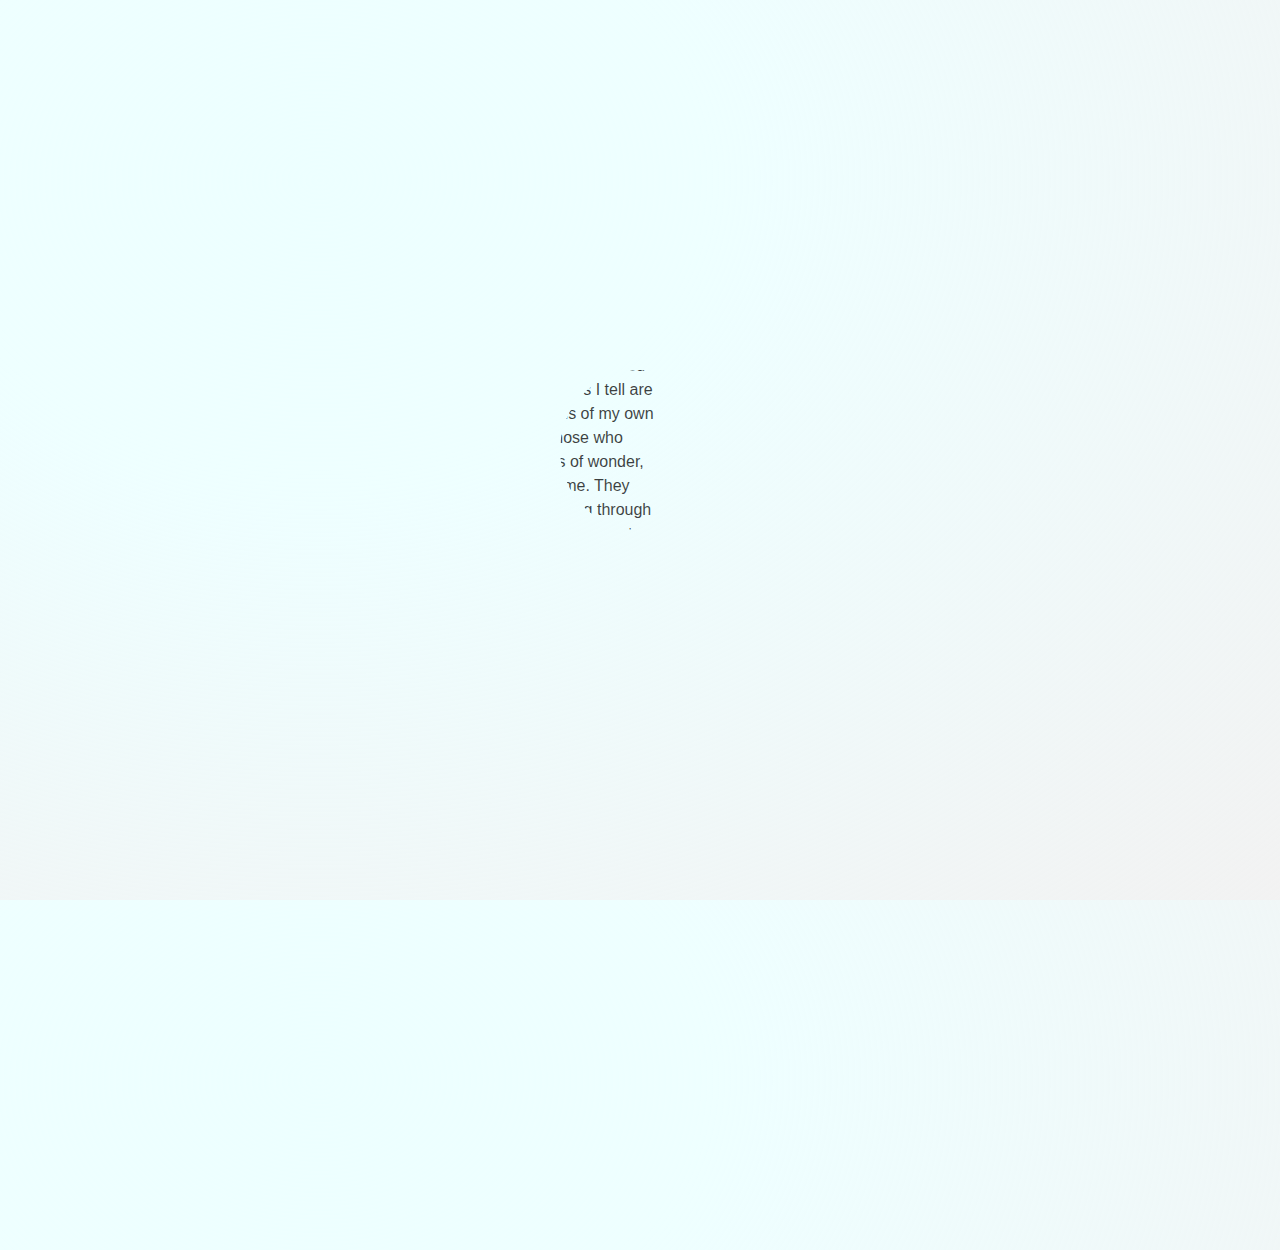
==== commit eee5f274: "quick fix" ====
--- a/index.html
+++ b/index.html
@@ -23,7 +23,7 @@
         <p>The little circle you are reading this through is a gimmick to take you away from your usually programmed thought patterns and perhaps, if the moon is in the right phase, and the wind is blowing at just the right velocity, you will find yourself becoming slightly, nay, utterly enamored with the words that flow forth. The stories I tell are a rich tapestry, woven from the threads of my own experience and the experiences of those who have come before me. They are tales of wonder, of awe, of the mundane and the sublime. They are the whispers of the universe, echoing through the chambers of my mind, and spilling forth onto the page in a mad dance.</p>
         <p>As you read, you may find yourself becoming lost in labyrinthine corridors, wandering and stumbling upon hidden treasures. You may find yourself becoming entranced by the rhythm of the language, the cadence. You may find yourself becoming hypnotized, your eyelids growing heavy, your breathing slowing, as the words wash over you like a soothing balm.</p>
         <p>And when you finally emerge from the trance-like state, you may find that you have been changed, that you have been transformed. You may find that you see the world in a different light, that the colors are more vivid, the sounds are more clear, and the people are more dear. You may find that you have been given a glimpse into the very fabric of reality, and that you have been changed.</p>
-        <p>Or not. Or you skipped to the end. Thanks. Have fun.</p>
+        <p>Or not. Or you skipped to the end. This has been an AI fever dream. Thanks. Don't forget to have fun.</p>
     </main>
     <label class="mode-switcher">
         <select name="theme-toggle" id="theme-toggle">
@@ -85,7 +85,7 @@
 
         document.addEventListener('mousemove', updateWindow, true);
         updateWindow({clientX: window.innerWidth / 2, clientY: window.innerHeight / 2});
+        console.log('#hailsagan');
     </script>
 </body>
 </html>
-
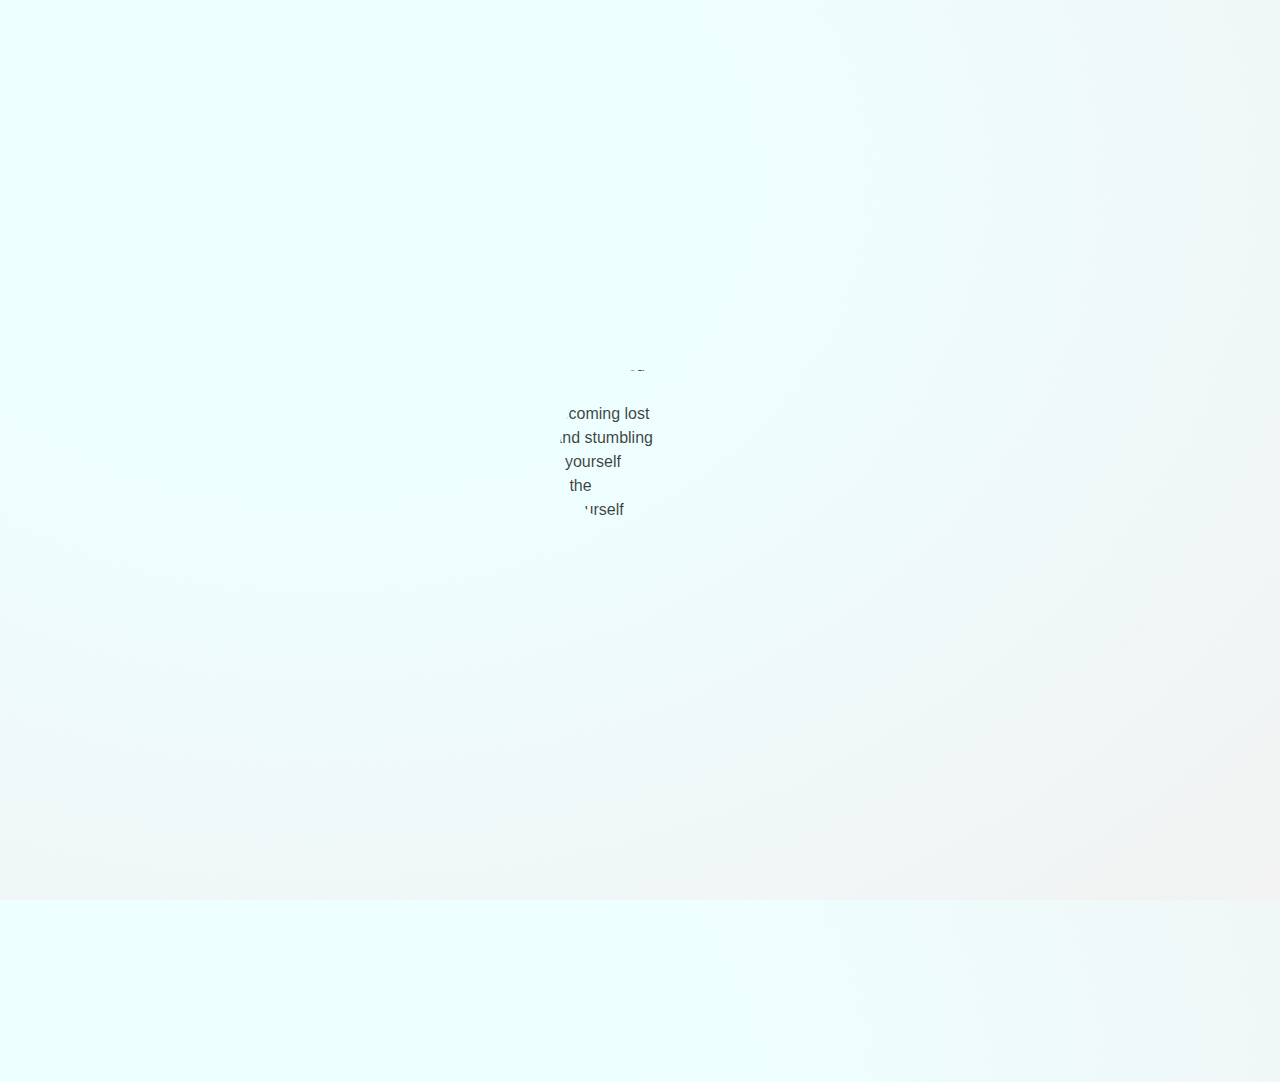
==== commit d61694a9: "shorten" ====
--- a/index.html
+++ b/index.html
@@ -20,7 +20,7 @@
         <h1>Andrew Tibbetts</h1>
         <p>Hi. I'm Andrew.</p>
         <p>I'm a web UI designer and developer working as a design engineer in enterprise UX.</p>
-        <p>The little circle you are reading this through is a gimmick to take you away from your usually programmed thought patterns and perhaps, if the moon is in the right phase, and the wind is blowing at just the right velocity, you will find yourself becoming slightly, nay, utterly enamored with the words that flow forth. The stories I tell are a rich tapestry, woven from the threads of my own experience and the experiences of those who have come before me. They are tales of wonder, of awe, of the mundane and the sublime. They are the whispers of the universe, echoing through the chambers of my mind, and spilling forth onto the page in a mad dance.</p>
+        <p>The little circle you are reading this through is a gimmick to take you away from your usually programmed thought patterns and perhaps, if the moon is in the right phase, and the wind is blowing at just the right velocity, you will find yourself becoming slightly, nay, utterly enamored with the words that flow forth.</p>
         <p>As you read, you may find yourself becoming lost in labyrinthine corridors, wandering and stumbling upon hidden treasures. You may find yourself becoming entranced by the rhythm of the language, the cadence. You may find yourself becoming hypnotized, your eyelids growing heavy, your breathing slowing, as the words wash over you like a soothing balm.</p>
         <p>And when you finally emerge from the trance-like state, you may find that you have been changed, that you have been transformed. You may find that you see the world in a different light, that the colors are more vivid, the sounds are more clear, and the people are more dear. You may find that you have been given a glimpse into the very fabric of reality, and that you have been changed.</p>
         <p>Or not. Or you skipped to the end. This has been an AI fever dream. Thanks. Don't forget to have fun.</p>
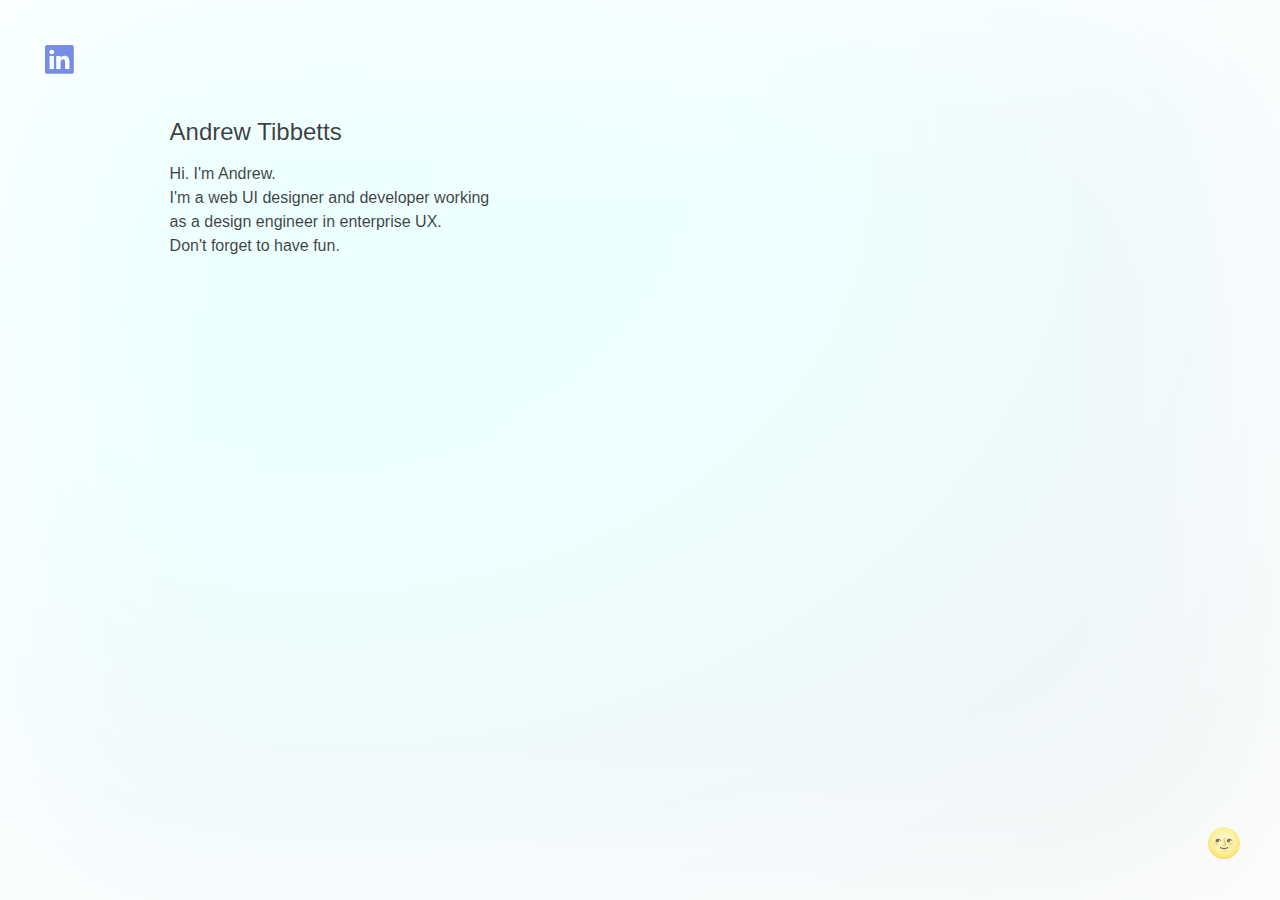
==== commit 5176fe03: "ugh. nm." ====
--- a/index.html
+++ b/index.html
@@ -20,10 +20,7 @@
         <h1>Andrew Tibbetts</h1>
         <p>Hi. I'm Andrew.</p>
         <p>I'm a web UI designer and developer working as a design engineer in enterprise UX.</p>
-        <p>The little circle you are reading this through is a gimmick to take you away from your usually programmed thought patterns and perhaps, if the moon is in the right phase, and the wind is blowing at just the right velocity, you will find yourself becoming slightly, nay, utterly enamored with the words that flow forth.</p>
-        <p>As you read, you may find yourself becoming lost in labyrinthine corridors, wandering and stumbling upon hidden treasures. You may find yourself becoming entranced by the rhythm of the language, the cadence. You may find yourself becoming hypnotized, your eyelids growing heavy, your breathing slowing, as the words wash over you like a soothing balm.</p>
-        <p>And when you finally emerge from the trance-like state, you may find that you have been changed, that you have been transformed. You may find that you see the world in a different light, that the colors are more vivid, the sounds are more clear, and the people are more dear. You may find that you have been given a glimpse into the very fabric of reality, and that you have been changed.</p>
-        <p>Or not. Or you skipped to the end. This has been an AI fever dream. Thanks. Don't forget to have fun.</p>
+        <p>Don't forget to have fun.</p>
     </main>
     <label class="mode-switcher">
         <select name="theme-toggle" id="theme-toggle">
@@ -43,49 +40,6 @@
             localStorage.setItem('theme', toggle.value);
             document.documentElement.setAttribute('data-theme', toggle.value);
         });
-
-        function fadeInit() {
-            let fadeTimeout;
-
-            function fadeOut() {
-                console.log('fade out');
-                document.body.style.transition = 'opacity 10s';
-                document.body.style.opacity = '0';
-            }
-
-            function resetFade() {
-                console.log('reset fade');
-                clearTimeout(fadeTimeout);
-                document.body.style.transition = 'none';
-                document.body.style.opacity = '1';
-                fadeTimeout = setTimeout(fadeOut, 0);
-            }
-
-            document.addEventListener('mousemove', resetFade, true);
-
-            fadeTimeout = fadeOut();
-        }
-        // fadeInit();
-        const windowBox = document.createElement('div');
-        windowBox.id = 'window';
-        windowBox.style.width = '160px';
-        windowBox.style.height = '90px';
-        windowBox.style.borderRadius = '50%';
-        document.body.appendChild(windowBox);
-
-        function updateWindow(event) {
-            const windowRect = windowBox.getBoundingClientRect();
-            const mouseRect = document.body.getBoundingClientRect();
-            const left = event.clientX - (windowRect.width / 2);
-            const top = event.clientY - (windowRect.height / 2);
-            windowBox.style.left = `${left}px`;
-            windowBox.style.top = `${top}px`;
-            document.body.style.clipPath = `circle(${windowRect.width / 2}px at ${left + windowRect.width / 2}px ${top + windowRect.height / 2}px)`;
-        }
-
-        document.addEventListener('mousemove', updateWindow, true);
-        updateWindow({clientX: window.innerWidth / 2, clientY: window.innerHeight / 2});
-        console.log('#hailsagan');
     </script>
 </body>
 </html>
